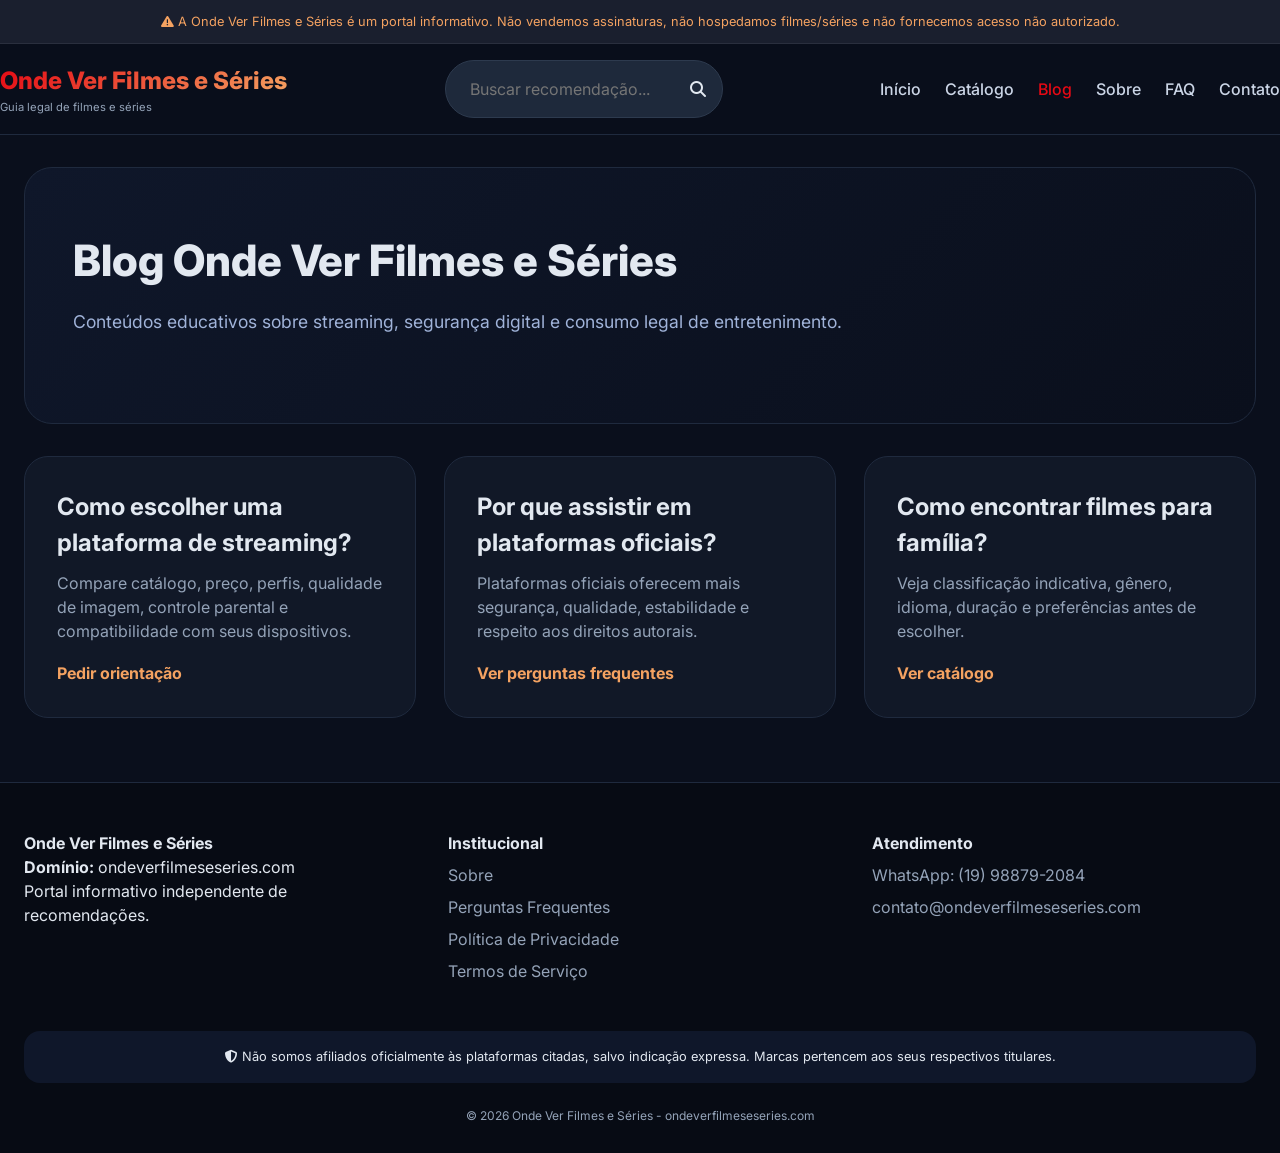
==== blog/index.html @ 344fc947 "Add files via upload" ====
<!DOCTYPE html>
<html lang="pt-br">
<head>
  <meta charset="UTF-8">
  <meta name="viewport" content="width=device-width, initial-scale=1.0, viewport-fit=cover">
  <meta name="description" content="Blog da Onde Ver Filmes e Séries com dicas sobre streaming legal, segurança e filmes e séries.">
  <meta name="robots" content="index, follow">
  <meta name="author" content="Onde Ver Filmes e Séries">
  <link rel="canonical" href="https://ondeverfilmeseseries.com/blog/">
  <title>Blog | Onde Ver Filmes e Séries</title>
  <link rel="preconnect" href="https://fonts.googleapis.com">
  <link rel="preconnect" href="https://cdnjs.cloudflare.com">
  <link href="https://fonts.googleapis.com/css2?family=Inter:opsz,wght@14..32,300;400;500;600;700;800&display=swap" rel="stylesheet">
  <link rel="stylesheet" href="https://cdnjs.cloudflare.com/ajax/libs/font-awesome/6.5.0/css/all.min.css">
  <link rel="stylesheet" href="../assets/css/style.css">
</head>
<body>
  <div class="legal-top-bar">
    <i class="fas fa-exclamation-triangle"></i>
    A Onde Ver Filmes e Séries é um portal informativo. Não vendemos assinaturas, não hospedamos filmes/séries e não fornecemos acesso não autorizado.
  </div>

  <header class="site-header">
    <div class="container header-inner">
      <div class="logo">
        <a href="../index.html">
          <h1>Onde Ver Filmes e Séries</h1>
          <p>Guia legal de filmes e séries</p>
        </a>
      </div>

      <div class="search-box">
        <input type="text" id="searchInput" placeholder="Buscar recomendação..." aria-label="Buscar recomendação">
        <button id="searchBtn" type="button" aria-label="Buscar"><i class="fas fa-search"></i></button>
      </div>

      <button class="mobile-menu-btn" id="menuToggle" type="button" aria-label="Abrir menu">☰</button>

      <nav class="nav-links" id="navLinks">
        <a class="" href="../index.html">Início</a>
        <a class="" href="../catalogo/">Catálogo</a>
        <a class="active" href="../blog/">Blog</a>
        <a class="" href="../sobre/">Sobre</a>
        <a class="" href="../faq/">FAQ</a>
        <a class="" href="../contato/">Contato</a>
      </nav>
    </div>
  </header>

  <main id="mainContent">
    <div class="container">
      <section class="hero">
        <h1>Blog Onde Ver Filmes e Séries</h1>
        <p>Conteúdos educativos sobre streaming, segurança digital e consumo legal de entretenimento.</p>
      </section>

      <section class="blog-grid">
        <article class="blog-card">
          <h2>Como escolher uma plataforma de streaming?</h2>
          <p>Compare catálogo, preço, perfis, qualidade de imagem, controle parental e compatibilidade com seus dispositivos.</p>
          <a href="../contato/">Pedir orientação</a>
        </article>
        <article class="blog-card">
          <h2>Por que assistir em plataformas oficiais?</h2>
          <p>Plataformas oficiais oferecem mais segurança, qualidade, estabilidade e respeito aos direitos autorais.</p>
          <a href="../faq/">Ver perguntas frequentes</a>
        </article>
        <article class="blog-card">
          <h2>Como encontrar filmes para família?</h2>
          <p>Veja classificação indicativa, gênero, idioma, duração e preferências antes de escolher.</p>
          <a href="../catalogo/">Ver catálogo</a>
        </article>
      </section>
    </div>

  </main>

  <footer>
    <div class="container">
      <div class="footer-grid">
        <div>
          <h4>Onde Ver Filmes e Séries</h4>
          <p><strong>Domínio:</strong> ondeverfilmeseseries.com</p>
          <p>Portal informativo independente de recomendações.</p>
        </div>
        <div>
          <h4>Institucional</h4>
          <a href="../sobre/">Sobre</a>
          <a href="../faq/">Perguntas Frequentes</a>
          <a href="../politica-de-privacidade/">Política de Privacidade</a>
          <a href="../termos-de-servico/">Termos de Serviço</a>
        </div>
        <div>
          <h4>Atendimento</h4>
          <a href="https://wa.me/5519988741698" target="_blank" rel="noopener">WhatsApp: (19) 98874-1698</a>
          <a href="mailto:contato@ondeverfilmeseseries.com">contato@ondeverfilmeseseries.com</a>
        </div>
      </div>
      <div class="legal-footer">
        <i class="fas fa-shield-alt"></i>
        Não somos afiliados oficialmente às plataformas citadas, salvo indicação expressa. Marcas pertencem aos seus respectivos titulares.
      </div>
      <div class="copyright">&copy; 2026 Onde Ver Filmes e Séries - ondeverfilmeseseries.com</div>
    </div>
  </footer>

  <script src="../assets/js/main.js"></script>
</body>
</html>
---- assets/css/style.css ----
* { margin: 0; padding: 0; box-sizing: border-box; }

html { scroll-behavior: smooth; }

body {
  font-family: 'Inter', system-ui, -apple-system, BlinkMacSystemFont, "Segoe UI", sans-serif;
  background-color: #0a0f1c;
  color: #e2e8f0;
  line-height: 1.5;
}

button, input, textarea { font: inherit; }

a { color: inherit; }

.container {
  max-width: 1400px;
  margin: 0 auto;
  padding: 0 24px;
}

.legal-top-bar {
  background: #1a1f2e;
  color: #f4a261;
  text-align: center;
  padding: 12px 16px;
  font-size: 0.8rem;
  border-bottom: 1px solid #2a2f3e;
}

.site-header {
  background: rgba(10, 15, 28, 0.98);
  backdrop-filter: blur(12px);
  border-bottom: 1px solid #1f2a3e;
  position: sticky;
  top: 0;
  z-index: 100;
}

.header-inner {
  display: flex;
  align-items: center;
  justify-content: space-between;
  flex-wrap: wrap;
  padding: 16px 0;
  gap: 16px;
}

.logo a {
  text-decoration: none;
}

.logo h1 {
  font-size: 1.5rem;
  font-weight: 800;
  background: linear-gradient(135deg, #E50914, #f4a261);
  -webkit-background-clip: text;
  background-clip: text;
  color: transparent;
}

.logo p {
  font-size: 0.7rem;
  color: #94a3b8;
}

.search-box {
  display: flex;
  background: #1e293b;
  border-radius: 40px;
  padding: 8px 16px;
  align-items: center;
  gap: 8px;
  border: 1px solid #2d3a4e;
}

.search-box input {
  background: none;
  border: none;
  color: white;
  padding: 8px;
  width: 220px;
  outline: none;
}

.search-box button {
  background: none;
  border: none;
  color: #e2e8f0;
  cursor: pointer;
}

.nav-links {
  display: flex;
  gap: 24px;
  flex-wrap: wrap;
}

.nav-links a {
  text-decoration: none;
  font-weight: 500;
  color: #cbd5e6;
  transition: color 0.2s;
}

.nav-links a:hover, .nav-links a.active { color: #E50914; }

.mobile-menu-btn {
  display: none;
  background: none;
  border: none;
  font-size: 28px;
  color: white;
  cursor: pointer;
}

.hero {
  background: linear-gradient(135deg, #0f172a 0%, #0a0f1c 100%);
  border-radius: 28px;
  margin: 32px 0;
  padding: 60px 48px;
  border: 1px solid #1f2a3e;
}

.hero h1 {
  font-size: clamp(1.8rem, 4vw, 2.7rem);
  font-weight: 800;
  margin-bottom: 16px;
}

.hero p {
  font-size: 1.1rem;
  color: #a0b3d9;
  margin-bottom: 28px;
  max-width: 820px;
}

.btn-primary {
  background: #E50914;
  color: white;
  border: none;
  padding: 12px 32px;
  border-radius: 40px;
  font-weight: 700;
  cursor: pointer;
  text-decoration: none;
  display: inline-block;
  transition: filter 0.2s;
}

.btn-primary:hover { filter: brightness(1.1); }

.section-title {
  font-size: 1.8rem;
  font-weight: 700;
  margin: 48px 0 24px 0;
  border-left: 5px solid #E50914;
  padding-left: 20px;
}

.category-tabs {
  display: flex;
  flex-wrap: wrap;
  gap: 12px;
  margin: 20px 0 32px;
  justify-content: center;
}

.cat-tab {
  background: #1e293b;
  border: none;
  color: #94a3b8;
  padding: 10px 24px;
  border-radius: 40px;
  font-weight: 500;
  cursor: pointer;
  transition: all 0.2s;
}

.cat-tab:hover, .cat-tab.active {
  background: #E50914;
  color: white;
}

.section-header {
  display: flex;
  justify-content: space-between;
  align-items: baseline;
  gap: 16px;
  margin-bottom: 20px;
  flex-wrap: wrap;
}

#resultCount { color:#94a3b8; }

.movies-grid {
  display: grid;
  grid-template-columns: repeat(auto-fill, minmax(240px, 1fr));
  gap: 28px;
  margin-bottom: 48px;
}

.movie-card {
  background: #111827;
  border-radius: 20px;
  overflow: hidden;
  transition: transform 0.3s, box-shadow 0.3s;
  border: 1px solid #1f2a3e;
  cursor: pointer;
  text-align: left;
  color: inherit;
  width: 100%;
}

.movie-card:hover {
  transform: translateY(-8px);
  box-shadow: 0 25px 30px -12px rgba(0,0,0,0.6);
  border-color: #E50914;
}

.card-img {
  height: 320px;
  background-size: cover;
  background-position: center;
  position: relative;
}

.rating-badge {
  position: absolute;
  top: 12px;
  right: 12px;
  background: rgba(0,0,0,0.8);
  backdrop-filter: blur(4px);
  padding: 5px 12px;
  border-radius: 30px;
  font-size: 0.8rem;
  font-weight: bold;
  color: #ffd700;
}

.card-content { padding: 18px 16px 22px; }

.card-content h3 {
  font-size: 1.1rem;
  margin-bottom: 6px;
}

.card-meta {
  display: flex;
  gap: 12px;
  font-size: 0.75rem;
  color: #94a3b8;
  margin-bottom: 8px;
}

.stars {
  color: #ffd700;
  font-size: 0.75rem;
  margin-bottom: 8px;
}

.btn-where {
  background: none;
  border: 1px solid #E50914;
  color: #E50914;
  padding: 6px 14px;
  border-radius: 30px;
  font-size: 0.75rem;
  font-weight: 600;
  cursor: pointer;
  margin-top: 8px;
  display: inline-block;
}

.where-box, .info-card, .contact-section, .detail-page, .content-box, .blog-card {
  background: #111827;
  border-radius: 24px;
  padding: 32px;
  border: 1px solid #1f2a3e;
}

.where-box {
  margin: 32px 0;
  text-align: center;
}

.platform-badges, .platform-list {
  display: flex;
  flex-wrap: wrap;
  gap: 16px;
  justify-content: center;
  margin-top: 20px;
}

.badge, .platform-item {
  background: #1e293b;
  padding: 8px 20px;
  border-radius: 40px;
  font-weight: 500;
}

.cards-grid, .blog-grid {
  display: grid;
  grid-template-columns: repeat(auto-fit, minmax(280px, 1fr));
  gap: 28px;
  margin-bottom: 48px;
}

.info-card {
  transition: transform 0.2s;
}

.info-card:hover, .blog-card:hover {
  transform: translateY(-4px);
  border-color: #E50914;
}

.info-card i {
  font-size: 2rem;
  color: #E50914;
  margin-bottom: 16px;
}

.steps-container {
  display: grid;
  grid-template-columns: repeat(auto-fit, minmax(220px, 1fr));
  gap: 24px;
  margin: 32px 0;
}

.step {
  background: #111827;
  border-radius: 20px;
  padding: 28px;
  text-align: center;
  border: 1px solid #1f2a3e;
}

.step-number {
  width: 50px;
  height: 50px;
  background: #E50914;
  color: white;
  border-radius: 50%;
  display: flex;
  align-items: center;
  justify-content: center;
  font-size: 1.4rem;
  font-weight: bold;
  margin: 0 auto 16px;
}

.contact-section {
  padding: 48px;
  margin: 48px 0;
}

.contact-form input, .contact-form textarea {
  width: 100%;
  padding: 14px 18px;
  margin: 12px 0;
  background: #1e293b;
  border: 1px solid #2d3a4e;
  border-radius: 16px;
  color: white;
  outline: none;
}

.contact-form input:focus, .contact-form textarea:focus {
  border-color: #E50914;
}

.contact-form button {
  background: #E50914;
  color: white;
  border: none;
  padding: 14px 32px;
  border-radius: 40px;
  font-weight: 600;
  cursor: pointer;
}

.form-message {
  margin-top: 16px;
  font-size: 0.9rem;
  color: #f4a261;
}

.data-notice {
  font-size: 0.75rem;
  color: #94a3b8;
  margin-top: 16px;
  padding: 12px;
  background: #1a1f2e;
  border-radius: 12px;
}

.detail-page {
  background: #0f172a;
  border-radius: 32px;
  margin: 32px 0;
}

.detail-header {
  display: flex;
  gap: 32px;
  flex-wrap: wrap;
}

.detail-poster {
  width: 280px;
  height: 400px;
  background-size: cover;
  background-position: center;
  border-radius: 24px;
  flex-shrink: 0;
}

.back-btn {
  background:#1e293b;
  border:none;
  color:white;
  padding:8px 20px;
  border-radius:40px;
  margin-bottom:24px;
  cursor:pointer;
}

.empty-state {
  background: #111827;
  border: 1px solid #1f2a3e;
  border-radius: 20px;
  padding: 32px;
  text-align: center;
  color: #94a3b8;
  grid-column: 1 / -1;
}

.content-box {
  margin: 40px 0;
}

.content-box p, .content-box li {
  color: #cbd5e1;
  margin: 12px 0;
}

.content-box ul {
  padding-left: 22px;
}

.blog-card {
  transition: transform .2s;
}

.blog-card p {
  color: #94a3b8;
  margin: 10px 0 18px;
}

.blog-card a {
  color: #f4a261;
  text-decoration: none;
  font-weight: 700;
}

footer {
  background: #070b14;
  margin-top: 64px;
  padding: 48px 0 28px;
  border-top: 1px solid #1f2a3e;
}

.footer-grid {
  display: grid;
  grid-template-columns: repeat(auto-fit, minmax(220px,1fr));
  gap: 40px;
  margin-bottom: 40px;
}

.footer-grid a {
  display: block;
  color: #94a3b8;
  text-decoration: none;
  margin: 8px 0;
}

.legal-footer {
  background: #0f172a;
  padding: 16px;
  border-radius: 16px;
  margin-top: 20px;
  text-align: center;
  font-size: 0.8rem;
}

.copyright {
  text-align:center;
  padding-top:24px;
  font-size:0.75rem;
  color: #94a3b8;
}

@media (max-width: 768px) {
  .mobile-menu-btn { display: block; }

  .nav-links {
    display: none;
    width: 100%;
    flex-direction: column;
    align-items: center;
    background: #0f172a;
    padding: 20px;
    border-radius: 20px;
  }

  .nav-links.show { display: flex; }

  .search-box {
    width: 100%;
    order: 3;
  }

  .search-box input {
    width: 100%;
  }

  .hero { padding: 40px 24px; }
  .detail-header { flex-direction: column; }
  .detail-poster { width: 100%; height: 320px; }
  .contact-section { padding: 32px 24px; }
}


/* Google Ads optimization */
.trust-strip {
  display: grid;
  grid-template-columns: repeat(auto-fit, minmax(220px, 1fr));
  gap: 18px;
  margin: 26px 0 44px;
}

.trust-item {
  background: #111827;
  border: 1px solid #1f2a3e;
  border-radius: 20px;
  padding: 20px;
}

.trust-item strong {
  display: block;
  color: #fff;
  margin-bottom: 6px;
}

.disclaimer-box {
  background: #0f172a;
  border: 1px solid #2d3a4e;
  border-left: 5px solid #f4a261;
  border-radius: 18px;
  padding: 20px;
  margin: 24px 0;
  color: #cbd5e1;
}

.cta-card {
  background: linear-gradient(135deg, #111827, #0f172a);
  border: 1px solid #1f2a3e;
  border-radius: 28px;
  padding: 38px;
  margin: 42px 0;
  text-align: center;
}

.cta-card p {
  color: #94a3b8;
  margin: 12px auto 22px;
  max-width: 720px;
}

.faq-item {
  background: #111827;
  border: 1px solid #1f2a3e;
  border-radius: 18px;
  padding: 22px;
  margin: 16px 0;
}

.faq-item h2, .faq-item h3 {
  font-size: 1.1rem;
  margin-bottom: 8px;
}

.small-muted {
  color: #94a3b8;
  font-size: .9rem;
}

.legal-list li {
  margin-bottom: 10px;
}
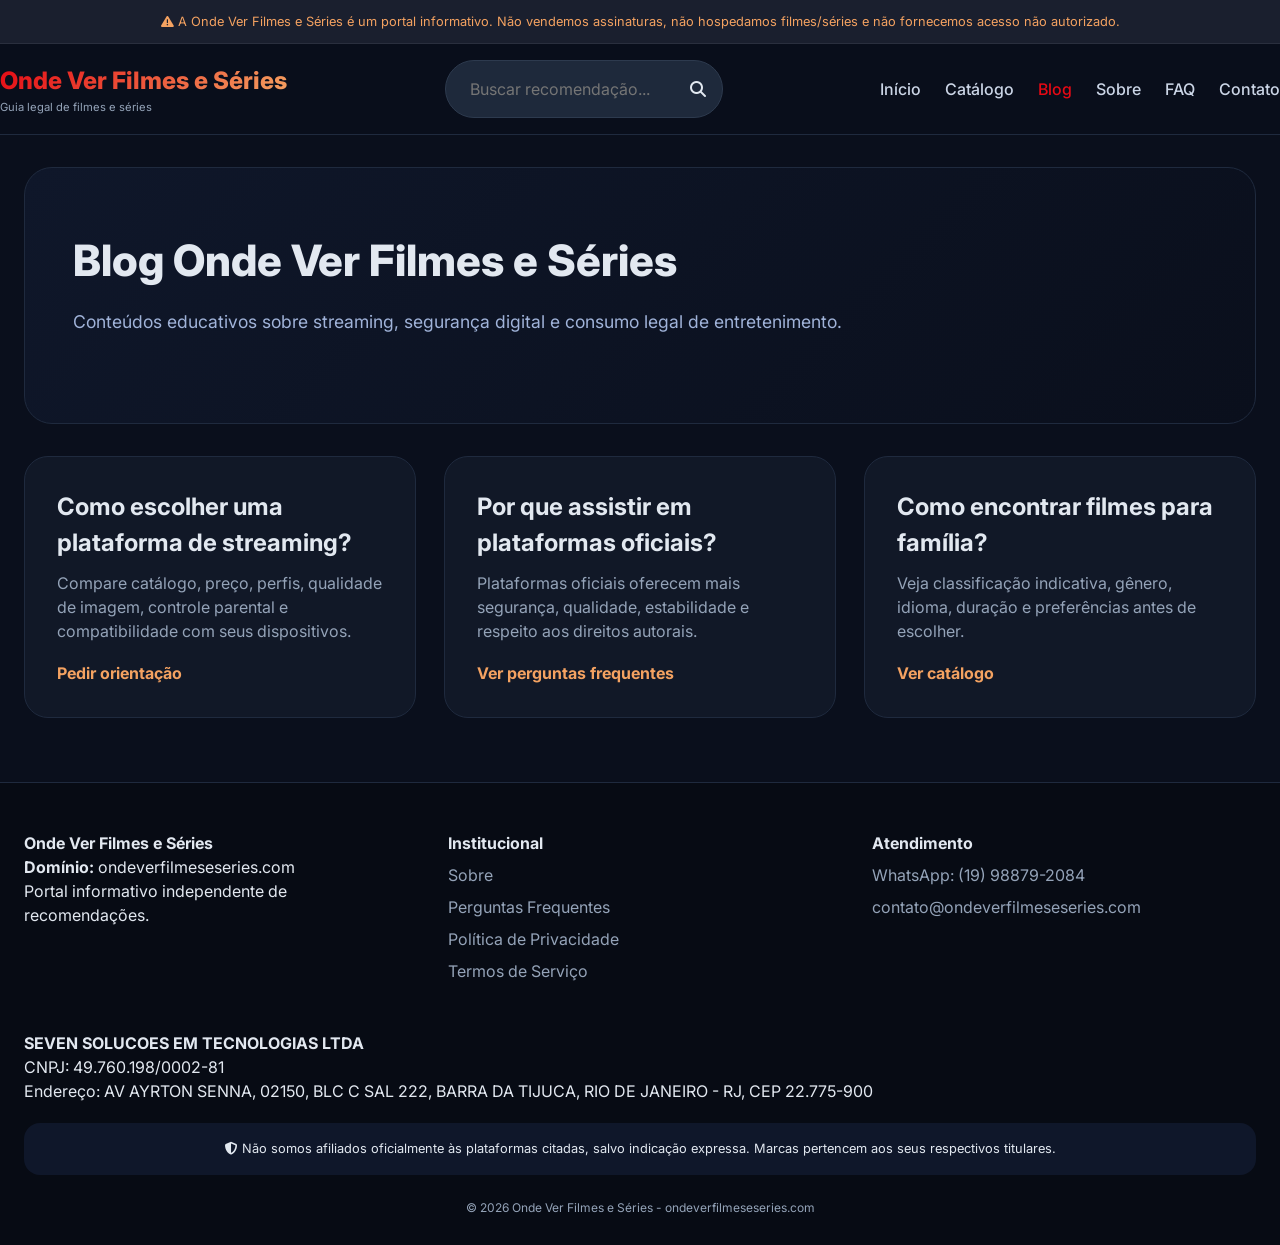
==== commit 205d2f79: "Update index.html" ====
--- a/blog/index.html
+++ b/blog/index.html
@@ -96,6 +96,11 @@
           <a href="mailto:contato@ondeverfilmeseseries.com">contato@ondeverfilmeseseries.com</a>
         </div>
       </div>
+      <div class="company-info">
+        <strong>SEVEN SOLUCOES EM TECNOLOGIAS LTDA</strong><br>
+        CNPJ: 49.760.198/0002-81<br>
+        Endereço: AV AYRTON SENNA, 02150, BLC C SAL 222, BARRA DA TIJUCA, RIO DE JANEIRO - RJ, CEP 22.775-900
+      </div>
       <div class="legal-footer">
         <i class="fas fa-shield-alt"></i>
         Não somos afiliados oficialmente às plataformas citadas, salvo indicação expressa. Marcas pertencem aos seus respectivos titulares.
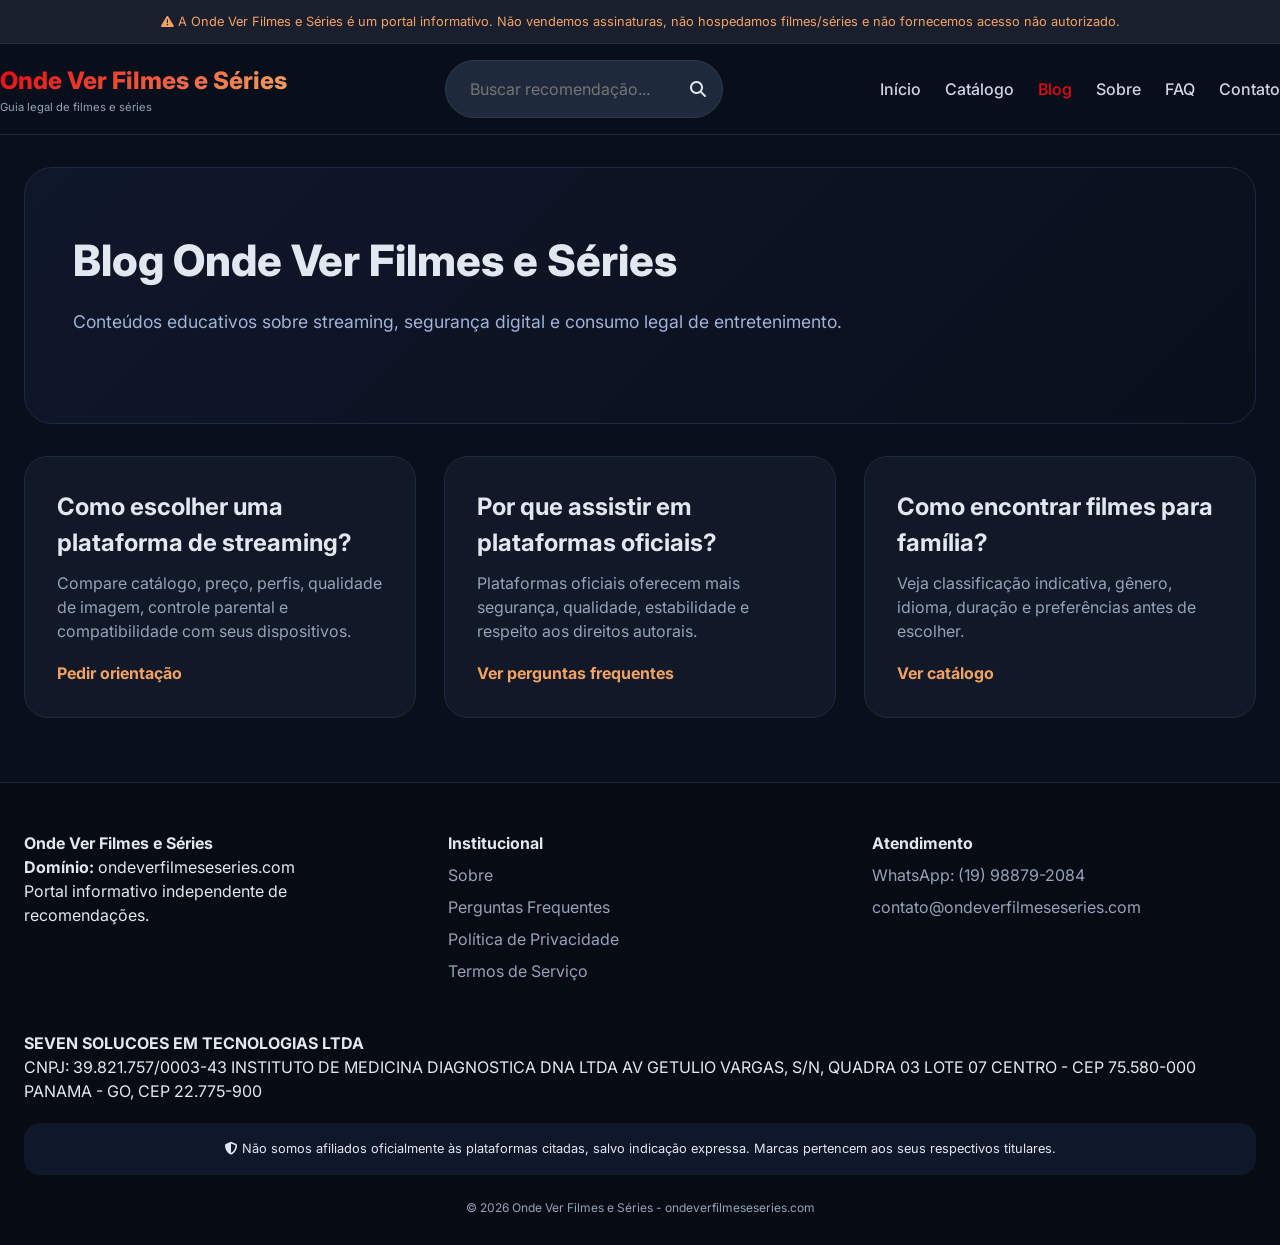
==== commit 19d7b499: "Update index.html" ====
--- a/blog/index.html
+++ b/blog/index.html
@@ -98,8 +98,11 @@
       </div>
       <div class="company-info">
         <strong>SEVEN SOLUCOES EM TECNOLOGIAS LTDA</strong><br>
-        CNPJ: 49.760.198/0002-81<br>
-        Endereço: AV AYRTON SENNA, 02150, BLC C SAL 222, BARRA DA TIJUCA, RIO DE JANEIRO - RJ, CEP 22.775-900
+        CNPJ: 39.821.757/0003-43
+INSTITUTO DE MEDICINA DIAGNOSTICA DNA LTDA
+AV GETULIO VARGAS, S/N, QUADRA 03 LOTE 07
+CENTRO - CEP 75.580-000
+PANAMA - GO, CEP 22.775-900
       </div>
       <div class="legal-footer">
         <i class="fas fa-shield-alt"></i>
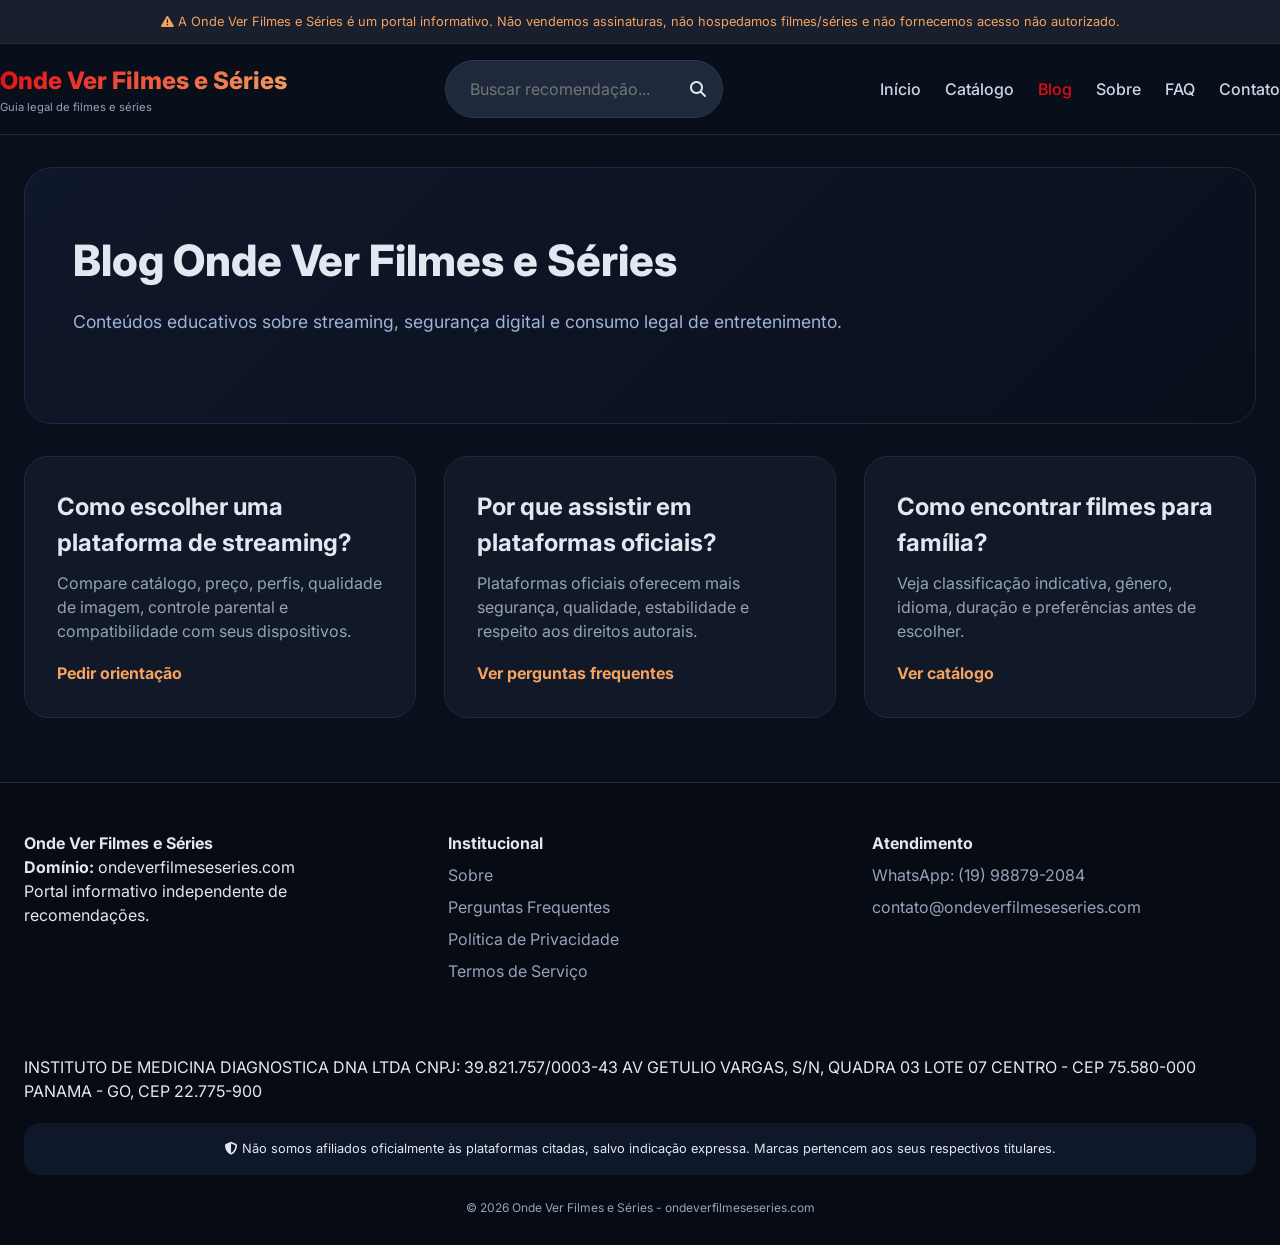
==== commit e4297901: "Update index.html" ====
--- a/blog/index.html
+++ b/blog/index.html
@@ -97,9 +97,9 @@
         </div>
       </div>
       <div class="company-info">
-        <strong>SEVEN SOLUCOES EM TECNOLOGIAS LTDA</strong><br>
-        CNPJ: 39.821.757/0003-43
-INSTITUTO DE MEDICINA DIAGNOSTICA DNA LTDA
+        <strong></strong><br>
+        INSTITUTO DE MEDICINA DIAGNOSTICA DNA LTDA
+CNPJ: 39.821.757/0003-43
 AV GETULIO VARGAS, S/N, QUADRA 03 LOTE 07
 CENTRO - CEP 75.580-000
 PANAMA - GO, CEP 22.775-900
